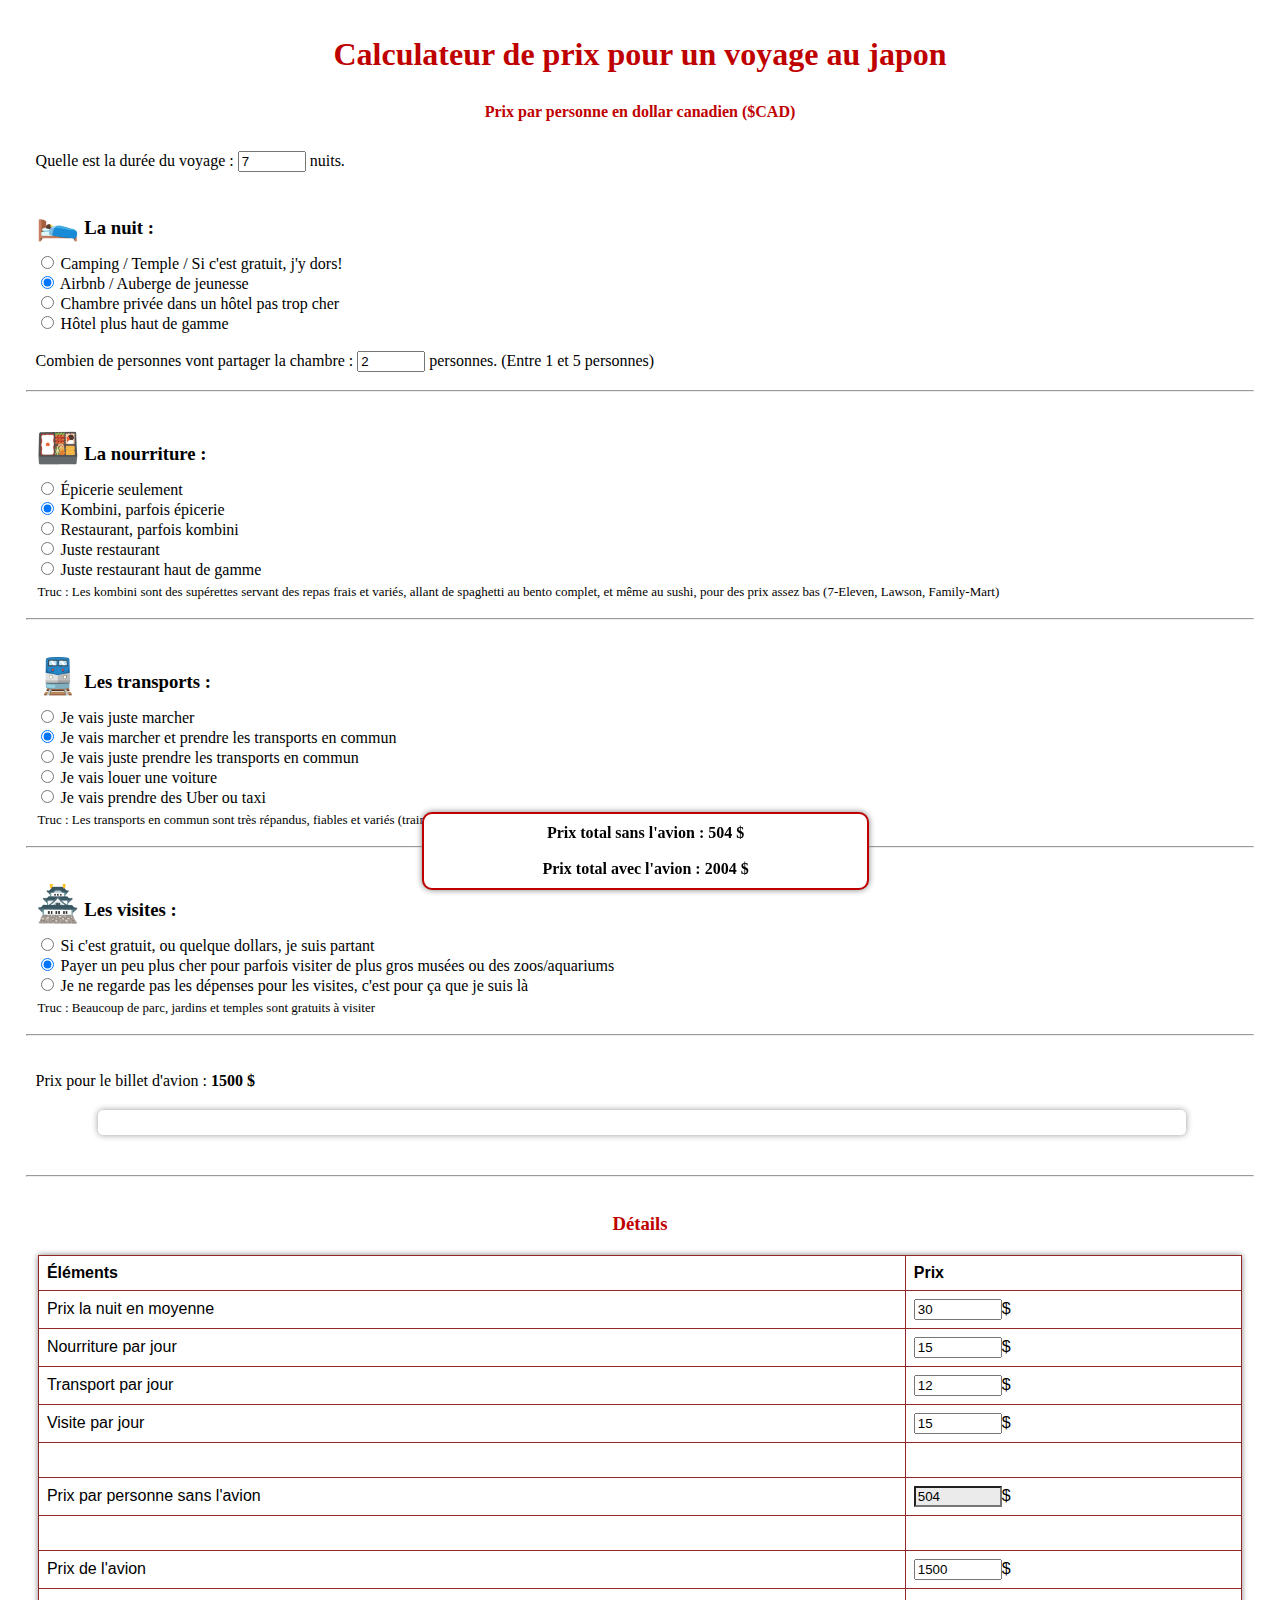
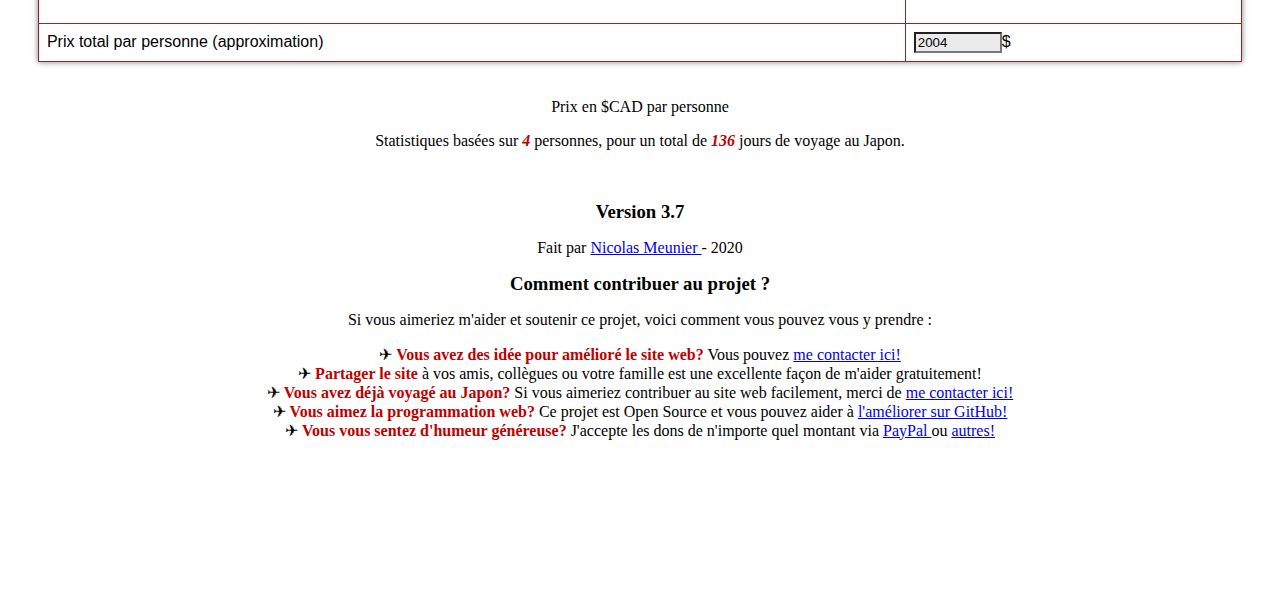
==== staging/index.html @ 765bdb84 "Création de staging" ====
<!doctype html>
<html lang="fr">

<head>
	<meta charset="utf-8">
	<title>Calculateur de prix pour un voyage au japon</title>
	<meta name="description" content="Calculer le coût d'un voyage au japon, selon plusieurs critères">
	<link rel="stylesheet" type="text/css" href="styles/base.css" media="all" />
	<meta name="viewport" content="user-scalable=yes, initial-scale=1, width=device-width" />
	<meta name="author" content="Nicolas Meunier">
	<meta name="revisit-after" content="1 days" />
	<meta name="language" content="FR" />
	<meta name="msapplication-TileColor" content="#ff2121">
	<meta name="theme-color" content="#ff2121" />
	<script src="https://ajax.googleapis.com/ajax/libs/jquery/3.4.1/jquery.min.js"></script>
</head>

<body>
	<div class="bg">
		<h1 class="title section fit">Calculateur de prix pour un voyage au japon</h1>
		<h4 class="title section fit" style="margin-bottom:10px;margin-top:10px">Prix par personne en dollar canadien
			($CAD)</h4>
		<form>
			<div class="divNbJour categorie section fit" style="margin-bottom:10px;">
				<label for="nbJour">Quelle est la dur&eacute;e du voyage&nbsp;: </label>
				<input id="nbJour" type="number" min="1" max="365" value="7" style="width:60px"> nuits.
			</div>
			<br />
			<div class="divTypeNuit categorie section fit">
				<h3><span class="icon">&#128716;</span> La nuit : </h3>
				<input type="radio" name="typeNuit" value="1"> Camping / Temple / Si c'est gratuit, j'y dors!<br />
				<input type="radio" name="typeNuit" value="2" checked> Airbnb / Auberge de jeunesse<br />
				<input type="radio" name="typeNuit" value="3"> Chambre priv&eacute;e dans un h&ocirc;tel pas trop
				cher<br />
				<input type="radio" name="typeNuit" value="4"> H&ocirc;tel plus haut de gamme<br />
				<br />
				<label for="nbPersonne">Combien de personnes vont partager la chambre&nbsp;: </label>
				<input id="nbPersonne" type="number" min="1" max="5" value="2" style="width:60px">&nbsp;personnes.
				(Entre 1 et 5 personnes)
			</div>
			<br />
			<hr />
			<br />
			<div class="divTypeNourriture categorie section fit">
				<h3><span class="icon">&#127857;</span> La nourriture : </h3>
				<input type="radio" name="typeNourriture" value="1"> &Eacute;picerie seulement<br />
				<input type="radio" name="typeNourriture" value="2" checked> Kombini, parfois &eacute;picerie<br />
				<input type="radio" name="typeNourriture" value="3"> Restaurant, parfois kombini<br />
				<input type="radio" name="typeNourriture" value="4"> Juste restaurant<br />
				<input type="radio" name="typeNourriture" value="5"> Juste restaurant haut de gamme<br />
				<legend style="font-size:13px;margin-top:5px">Truc : Les kombini sont des sup&eacute;rettes servant des
					repas frais et vari&eacute;s, allant de spaghetti au bento complet, et même au sushi, pour des prix
					assez bas (7-Eleven, Lawson, Family-Mart)</legend>
			</div>
			<br />
			<hr />
			<br />
			<div class="divTypeTransport categorie section fit">
				<h3><span class="icon">&#128646;</span> Les transports : </h3>
				<input type="radio" name="typeTransport" value="1"> Je vais juste marcher<br />
				<input type="radio" name="typeTransport" value="2" checked> Je vais marcher et prendre les transports en
				commun<br />
				<input type="radio" name="typeTransport" value="3"> Je vais juste prendre les transports en commun<br />
				<input type="radio" name="typeTransport" value="4"> Je vais louer une voiture<br />
				<input type="radio" name="typeTransport" value="5"> Je vais prendre des Uber ou taxi<br />
				<legend style="font-size:13px;margin-top:5px">Truc : Les transports en commun sont tr&egrave;s
					r&eacute;pandus, fiables et vari&eacute;s (train, m&eacute;tro, tramway, bus, etc.)</legend>
			</div>
			<br />
			<hr />
			<br />
			<div class="divTypeVisit categorie section fit">
				<h3><span class="icon">&#127983;</span> Les visites : </h3>
				<input type="radio" name="typeVisit" value="1"> Si c'est gratuit, ou quelque dollars, je suis
				partant<br />
				<input type="radio" name="typeVisit" value="2" checked> Payer un peu plus cher pour parfois visiter de
				plus gros mus&eacute;es ou des zoos/aquariums<br />
				<input type="radio" name="typeVisit" value="3"> Je ne regarde pas les d&eacute;penses pour les visites,
				c'est pour &ccedil;a que je suis l&agrave;<br />
				<legend style="font-size:13px;margin-top:5px">Truc : Beaucoup de parc, jardins et temples sont gratuits
					&agrave; visiter</legend>
			</div>
			<br />
			<hr />
			<br />
			<div class="section">
				<div>
					<label for="sliderPrixAvion">Prix pour le billet d'avion : </label>
					<span style="font-weight:bold;font-size:16px"><span
							id="prixAvionSlider">1500</span><span>&nbsp;$</span></span>
				</div>
				<br />
				<div style="margin:auto;width:90%">
					<input id="sliderPrixAvion" type="range" min="500" max="3000" value="1500" class="slider">
				</div>
			</div>
			<br />
			<hr />
			<br />
			<h3 class="title section fit">Détails</h3>
			<table id="tableauPrix" align="center" style="background:white">
				<tr>
					<th>&Eacute;l&eacute;ments</th>
					<th>Prix</th>
				</tr>
				<tr>
					<td>
						<label for="prixNuit">Prix la nuit en moyenne</label>
					</td>
					<td>
						<input id="prixNuit" type="number" min="0" max="1000" value="30" style="width:80px">$
					</td>
				</tr>
				<tr>
					<td>
						<label for="prixNourriture">Nourriture par jour</label>
					</td>
					<td>
						<input id="prixNourriture" type="number" min="0" max="1000" value="15" style="width:80px">$
					</td>
				</tr>
				<tr>
					<td>
						<label for="prixTransport">Transport par jour</label>
					</td>
					<td>
						<input id="prixTransport" type="number" min="0" max="1000" value="12" style="width:80px">$
					</td>
				</tr>
				<tr>
					<td>
						<label for="prixVisit">Visite par jour</label>
					</td>
					<td>
						<input id="prixVisit" type="number" min="0" max="1000" value="15" style="width:80px">$
					</td>
				</tr>
				<tr>
					<td>&#160;</td>
					<td></td>
				</tr>
				<tr>
					<td>
						<label for="sousTotal">Prix par personne sans l'avion</label>
					</td>
					<td>
						<input id="sousTotal" type="number" value="469" readonly
							style="width:80px;background-color: #ebebeb;">$
					</td>
				</tr>
				<tr>
					<td>&#160;</td>
					<td></td>
				</tr>
				<tr>
					<td>
						<label for="prixAvion">Prix de l'avion</label>
					</td>
					<td>
						<input id="prixAvion" type="number" min="0" max="10000" value="1500" style="width:80px">$
					</td>
				</tr>
				<tr>
					<td>&#160;</td>
					<td></td>
				</tr>
				<tr>
					<td>
						<label for="total">Prix total par personne (approximation)</label>
					</td>
					<td>
						<input id="total" type="number" value="1969" readonly
							style="width:80px;background-color: #ebebeb;">$
					</td>
				</tr>
			</table>
		</form>
		<div id="floteurPrix">
			<p>
				Prix total sans l'avion : <span class="floteurMontant"><span
						id="sousTotalFloteur">469</span>&nbsp$</span>
				<br />
				<br />
				Prix total avec l'avion : <span class="floteurMontant"><span id="totalFloteur">2004</span>&nbsp$</span>
			</p>
		</div>
		<div class="section" id="footer_info">
			<p>Prix en $CAD par personne</p>
			<p>Statistiques basées sur <span class="important italic">4</span> personnes, pour un total de <span
					class="important italic">136</span> jours de voyage au Japon.</p>
		</div>
		<div class="section" id="footer_autre">
			<h3>Version 3.7</h3>
			<p>
				Fait par
				<a href="mailto:nicolas.meunier@hotmail.ca?subject=Calculateur de voyage au japon" target="_blank">
					Nicolas Meunier
				</a>
				- 2020
			</p>
			<h3>Comment contribuer au projet ?</h3>
			<p>
				Si vous aimeriez m'aider et soutenir ce projet, voici comment vous pouvez vous y prendre :
			</p>
			<ul id="comment_aider">
				<li>
					<span class="important">Vous avez des idée pour amélioré le site web?</span> Vous pouvez
					<a href="mailto:nicolas.meunier@hotmail.ca?subject=Calculateur de voyage au japon - Contribuer"
						target="_blank">
						me contacter ici!
					</a>
				</li>
				<li>
					<span class="important">Partager le site</span> à vos amis, collègues ou votre famille est une
					excellente façon de m'aider
					gratuitement!
				</li>
				<li>
					<span class="important">Vous avez déjà voyagé au Japon?</span> Si vous aimeriez contribuer au site
					web facilement, merci de
					<a href="mailto:nicolas.meunier@hotmail.ca?subject=Calculateur de voyage au japon - Contribuer"
						target="_blank">
						me contacter ici!
					</a>
				</li>
				<li>
					<span class="important">Vous aimez la programmation web?</span> Ce projet est Open Source et vous
					pouvez aider à
					<a href="https://github.com/JohnTitor2036/prixvoyagejapon" target="_blank">
						l'améliorer sur GitHub!
					</a>
				</li>
				<li>
					<span class="important">Vous vous sentez d'humeur généreuse?</span> J'accepte les dons de n'importe
					quel montant via
					<a href="https://www.paypal.me/NMeunier" target="_blank">
						PayPal
					</a>
					ou
					<a href="mailto:nicolas.meunier@hotmail.ca?subject=Calculateur de voyage au japon - Don"
						target="_blank">
						autres!
					</a>
				</li>
			</ul>
		</div>
	</div>
	<script src="scripts/base.js"></script>
</body>

</html>
---- staging/styles/base.css ----
body, html {
	height: 100%;
	margin: 0px!important;
}

.bg {
	/* The image used */
	background-image: url("https://i.imgur.com/pnCOdzd.jpg");
	padding: 2%;
	/* Center and scale the image nicely */
	background-position: center;
	background-repeat: no-repeat;
	background-size: cover;
	background-attachment: fixed;
}

table {
	font-family: arial, sans-serif;
	border-collapse: collapse;
	width: 98%;
	box-shadow: 0px 0px 6px grey;
	margin-top: 10px;
	margin-bottom: 10px;
}

td, th {
	border: 1px solid #942626;
	text-align: left;
	padding: 8px;
}

.slidecontainer {
	width: 100%;
}

.slider {
	-webkit-appearance: none;
	width: 100%;
	height: 25px;
	background-image: url("https://i.imgur.com/99VVede.png");
	background-repeat: repeat;
	outline: none;
	opacity: 0.8;
	-webkit-transition: .2s;
	transition: opacity .2s;
	border-radius: 5px;
	box-shadow: 0px 0px 6px grey;
}

.slider:hover {
	opacity: 1;
}

.slider::-webkit-slider-thumb {
	-webkit-appearance: none;
	appearance: none;
	width: 136px;
	height: 30px;
	background: url('https://i.imgur.com/zvW59IJ.png');
	cursor: grab;
}

.slider::-moz-range-thumb {
	width: 136px;
	height: 30px;
	background: url('https://i.imgur.com/zvW59IJ.png');
	cursor: grab;
}

#floteurPrix {
	position: fixed;
	width: 33%;
	left: 33%;
	background: white;
	bottom: 10px;
	border: 2px solid #bf0000;
	border-radius: 10px;
	box-shadow: 0px 0px 6px grey;
	padding: 10px;
	text-align: center;
}

#floteurPrix p {
	font-weight: bold;
	margin: 0px;
	color: black;
}

.floteurMontant {
	font-size: 16px;
}

.categorie {
	display: inline-block;
}

.icon {
	font-size: 35px;
}

h3 {
	margin-bottom: 10px;
	margin-top: 0px;
}

.title {
	color: #bf0000;
	text-align: center;
}

.section {
	background: white;
	padding: 10px;
	margin: auto;
	border-radius: 10px;
}

.fit {
	width: fit-content;
}

#footer_autre {
	text-align: center;
	margin-bottom: 100px;
}

#footer_info {
	text-align: center;
	margin-bottom: 15px;
}

#comment_aider {
	list-style-position: inside;
	padding-left: 0;
}

#comment_aider li {
	list-style: none;
}

#comment_aider li:before {
	content: "\2708";
}

.important {
	font-weight: bold;
	color: #bf0000;
}

.italic {
	font-style: italic;
}

@media (max-width: 800px) {
	.slider {
		-webkit-appearance: none;
		width: 100%;
		height: 25px;
		background: #f7f7f7;
		outline: none;
		opacity: 0.7;
		-webkit-transition: .2s;
		transition: opacity .2s;
	}
	.slider::-webkit-slider-thumb {
		-webkit-appearance: none;
		appearance: none;
		width: 25px;
		height: 25px;
		background: #ffa6a6;
		cursor: pointer;
	}
	.slider::-moz-range-thumb {
		width: 25px;
		height: 25px;
		background: #ffa6a6;
		cursor: pointer;
	}
	#floteurPrix {
		width: 80%;
		left: 8%;
	}
	.divNbJour {
		display: block;
		text-align: center;
		margin-bottom: 0px!important;
	}
}
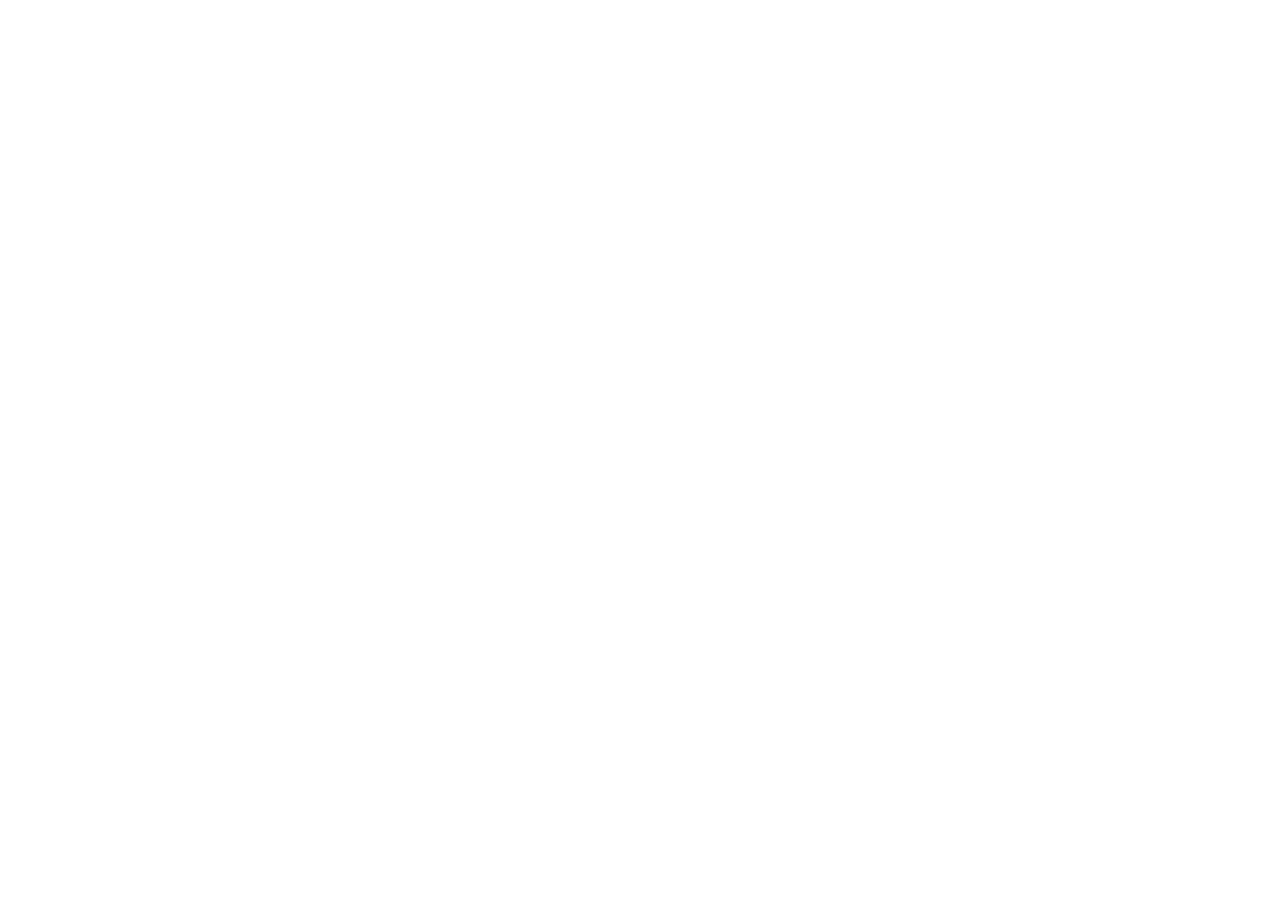
==== commit 7a838505: "Staging : React App" ====
--- a/staging/index.html
+++ b/staging/index.html
@@ -1,251 +1 @@
-<!doctype html>
-<html lang="fr">
-
-<head>
-	<meta charset="utf-8">
-	<title>Calculateur de prix pour un voyage au japon</title>
-	<meta name="description" content="Calculer le coût d'un voyage au japon, selon plusieurs critères">
-	<link rel="stylesheet" type="text/css" href="styles/base.css" media="all" />
-	<meta name="viewport" content="user-scalable=yes, initial-scale=1, width=device-width" />
-	<meta name="author" content="Nicolas Meunier">
-	<meta name="revisit-after" content="1 days" />
-	<meta name="language" content="FR" />
-	<meta name="msapplication-TileColor" content="#ff2121">
-	<meta name="theme-color" content="#ff2121" />
-	<script src="https://ajax.googleapis.com/ajax/libs/jquery/3.4.1/jquery.min.js"></script>
-</head>
-
-<body>
-	<div class="bg">
-		<h1 class="title section fit">Calculateur de prix pour un voyage au japon</h1>
-		<h4 class="title section fit" style="margin-bottom:10px;margin-top:10px">Prix par personne en dollar canadien
-			($CAD)</h4>
-		<form>
-			<div class="divNbJour categorie section fit" style="margin-bottom:10px;">
-				<label for="nbJour">Quelle est la dur&eacute;e du voyage&nbsp;: </label>
-				<input id="nbJour" type="number" min="1" max="365" value="7" style="width:60px"> nuits.
-			</div>
-			<br />
-			<div class="divTypeNuit categorie section fit">
-				<h3><span class="icon">&#128716;</span> La nuit : </h3>
-				<input type="radio" name="typeNuit" value="1"> Camping / Temple / Si c'est gratuit, j'y dors!<br />
-				<input type="radio" name="typeNuit" value="2" checked> Airbnb / Auberge de jeunesse<br />
-				<input type="radio" name="typeNuit" value="3"> Chambre priv&eacute;e dans un h&ocirc;tel pas trop
-				cher<br />
-				<input type="radio" name="typeNuit" value="4"> H&ocirc;tel plus haut de gamme<br />
-				<br />
-				<label for="nbPersonne">Combien de personnes vont partager la chambre&nbsp;: </label>
-				<input id="nbPersonne" type="number" min="1" max="5" value="2" style="width:60px">&nbsp;personnes.
-				(Entre 1 et 5 personnes)
-			</div>
-			<br />
-			<hr />
-			<br />
-			<div class="divTypeNourriture categorie section fit">
-				<h3><span class="icon">&#127857;</span> La nourriture : </h3>
-				<input type="radio" name="typeNourriture" value="1"> &Eacute;picerie seulement<br />
-				<input type="radio" name="typeNourriture" value="2" checked> Kombini, parfois &eacute;picerie<br />
-				<input type="radio" name="typeNourriture" value="3"> Restaurant, parfois kombini<br />
-				<input type="radio" name="typeNourriture" value="4"> Juste restaurant<br />
-				<input type="radio" name="typeNourriture" value="5"> Juste restaurant haut de gamme<br />
-				<legend style="font-size:13px;margin-top:5px">Truc : Les kombini sont des sup&eacute;rettes servant des
-					repas frais et vari&eacute;s, allant de spaghetti au bento complet, et même au sushi, pour des prix
-					assez bas (7-Eleven, Lawson, Family-Mart)</legend>
-			</div>
-			<br />
-			<hr />
-			<br />
-			<div class="divTypeTransport categorie section fit">
-				<h3><span class="icon">&#128646;</span> Les transports : </h3>
-				<input type="radio" name="typeTransport" value="1"> Je vais juste marcher<br />
-				<input type="radio" name="typeTransport" value="2" checked> Je vais marcher et prendre les transports en
-				commun<br />
-				<input type="radio" name="typeTransport" value="3"> Je vais juste prendre les transports en commun<br />
-				<input type="radio" name="typeTransport" value="4"> Je vais louer une voiture<br />
-				<input type="radio" name="typeTransport" value="5"> Je vais prendre des Uber ou taxi<br />
-				<legend style="font-size:13px;margin-top:5px">Truc : Les transports en commun sont tr&egrave;s
-					r&eacute;pandus, fiables et vari&eacute;s (train, m&eacute;tro, tramway, bus, etc.)</legend>
-			</div>
-			<br />
-			<hr />
-			<br />
-			<div class="divTypeVisit categorie section fit">
-				<h3><span class="icon">&#127983;</span> Les visites : </h3>
-				<input type="radio" name="typeVisit" value="1"> Si c'est gratuit, ou quelque dollars, je suis
-				partant<br />
-				<input type="radio" name="typeVisit" value="2" checked> Payer un peu plus cher pour parfois visiter de
-				plus gros mus&eacute;es ou des zoos/aquariums<br />
-				<input type="radio" name="typeVisit" value="3"> Je ne regarde pas les d&eacute;penses pour les visites,
-				c'est pour &ccedil;a que je suis l&agrave;<br />
-				<legend style="font-size:13px;margin-top:5px">Truc : Beaucoup de parc, jardins et temples sont gratuits
-					&agrave; visiter</legend>
-			</div>
-			<br />
-			<hr />
-			<br />
-			<div class="section">
-				<div>
-					<label for="sliderPrixAvion">Prix pour le billet d'avion : </label>
-					<span style="font-weight:bold;font-size:16px"><span
-							id="prixAvionSlider">1500</span><span>&nbsp;$</span></span>
-				</div>
-				<br />
-				<div style="margin:auto;width:90%">
-					<input id="sliderPrixAvion" type="range" min="500" max="3000" value="1500" class="slider">
-				</div>
-			</div>
-			<br />
-			<hr />
-			<br />
-			<h3 class="title section fit">Détails</h3>
-			<table id="tableauPrix" align="center" style="background:white">
-				<tr>
-					<th>&Eacute;l&eacute;ments</th>
-					<th>Prix</th>
-				</tr>
-				<tr>
-					<td>
-						<label for="prixNuit">Prix la nuit en moyenne</label>
-					</td>
-					<td>
-						<input id="prixNuit" type="number" min="0" max="1000" value="30" style="width:80px">$
-					</td>
-				</tr>
-				<tr>
-					<td>
-						<label for="prixNourriture">Nourriture par jour</label>
-					</td>
-					<td>
-						<input id="prixNourriture" type="number" min="0" max="1000" value="15" style="width:80px">$
-					</td>
-				</tr>
-				<tr>
-					<td>
-						<label for="prixTransport">Transport par jour</label>
-					</td>
-					<td>
-						<input id="prixTransport" type="number" min="0" max="1000" value="12" style="width:80px">$
-					</td>
-				</tr>
-				<tr>
-					<td>
-						<label for="prixVisit">Visite par jour</label>
-					</td>
-					<td>
-						<input id="prixVisit" type="number" min="0" max="1000" value="15" style="width:80px">$
-					</td>
-				</tr>
-				<tr>
-					<td>&#160;</td>
-					<td></td>
-				</tr>
-				<tr>
-					<td>
-						<label for="sousTotal">Prix par personne sans l'avion</label>
-					</td>
-					<td>
-						<input id="sousTotal" type="number" value="469" readonly
-							style="width:80px;background-color: #ebebeb;">$
-					</td>
-				</tr>
-				<tr>
-					<td>&#160;</td>
-					<td></td>
-				</tr>
-				<tr>
-					<td>
-						<label for="prixAvion">Prix de l'avion</label>
-					</td>
-					<td>
-						<input id="prixAvion" type="number" min="0" max="10000" value="1500" style="width:80px">$
-					</td>
-				</tr>
-				<tr>
-					<td>&#160;</td>
-					<td></td>
-				</tr>
-				<tr>
-					<td>
-						<label for="total">Prix total par personne (approximation)</label>
-					</td>
-					<td>
-						<input id="total" type="number" value="1969" readonly
-							style="width:80px;background-color: #ebebeb;">$
-					</td>
-				</tr>
-			</table>
-		</form>
-		<div id="floteurPrix">
-			<p>
-				Prix total sans l'avion : <span class="floteurMontant"><span
-						id="sousTotalFloteur">469</span>&nbsp$</span>
-				<br />
-				<br />
-				Prix total avec l'avion : <span class="floteurMontant"><span id="totalFloteur">2004</span>&nbsp$</span>
-			</p>
-		</div>
-		<div class="section" id="footer_info">
-			<p>Prix en $CAD par personne</p>
-			<p>Statistiques basées sur <span class="important italic">4</span> personnes, pour un total de <span
-					class="important italic">136</span> jours de voyage au Japon.</p>
-		</div>
-		<div class="section" id="footer_autre">
-			<h3>Version 3.7</h3>
-			<p>
-				Fait par
-				<a href="mailto:nicolas.meunier@hotmail.ca?subject=Calculateur de voyage au japon" target="_blank">
-					Nicolas Meunier
-				</a>
-				- 2020
-			</p>
-			<h3>Comment contribuer au projet ?</h3>
-			<p>
-				Si vous aimeriez m'aider et soutenir ce projet, voici comment vous pouvez vous y prendre :
-			</p>
-			<ul id="comment_aider">
-				<li>
-					<span class="important">Vous avez des idée pour amélioré le site web?</span> Vous pouvez
-					<a href="mailto:nicolas.meunier@hotmail.ca?subject=Calculateur de voyage au japon - Contribuer"
-						target="_blank">
-						me contacter ici!
-					</a>
-				</li>
-				<li>
-					<span class="important">Partager le site</span> à vos amis, collègues ou votre famille est une
-					excellente façon de m'aider
-					gratuitement!
-				</li>
-				<li>
-					<span class="important">Vous avez déjà voyagé au Japon?</span> Si vous aimeriez contribuer au site
-					web facilement, merci de
-					<a href="mailto:nicolas.meunier@hotmail.ca?subject=Calculateur de voyage au japon - Contribuer"
-						target="_blank">
-						me contacter ici!
-					</a>
-				</li>
-				<li>
-					<span class="important">Vous aimez la programmation web?</span> Ce projet est Open Source et vous
-					pouvez aider à
-					<a href="https://github.com/JohnTitor2036/prixvoyagejapon" target="_blank">
-						l'améliorer sur GitHub!
-					</a>
-				</li>
-				<li>
-					<span class="important">Vous vous sentez d'humeur généreuse?</span> J'accepte les dons de n'importe
-					quel montant via
-					<a href="https://www.paypal.me/NMeunier" target="_blank">
-						PayPal
-					</a>
-					ou
-					<a href="mailto:nicolas.meunier@hotmail.ca?subject=Calculateur de voyage au japon - Don"
-						target="_blank">
-						autres!
-					</a>
-				</li>
-			</ul>
-		</div>
-	</div>
-	<script src="scripts/base.js"></script>
-</body>
-
-</html>+<!doctype html><html lang="en"><head><meta charset="utf-8"/><link rel="icon" href="/favicon.ico"/><meta name="viewport" content="width=device-width,initial-scale=1"/><meta name="theme-color" content="#000000"/><meta name="description" content="Web site created using create-react-app"/><link rel="apple-touch-icon" href="/logo192.png"/><link rel="manifest" href="/manifest.json"/><title>React App</title><script defer="defer" src="/static/js/main.abf1074c.js"></script><link href="/static/css/main.8259d00f.css" rel="stylesheet"></head><body><noscript>You need to enable JavaScript to run this app.</noscript><div id="root"></div></body></html>